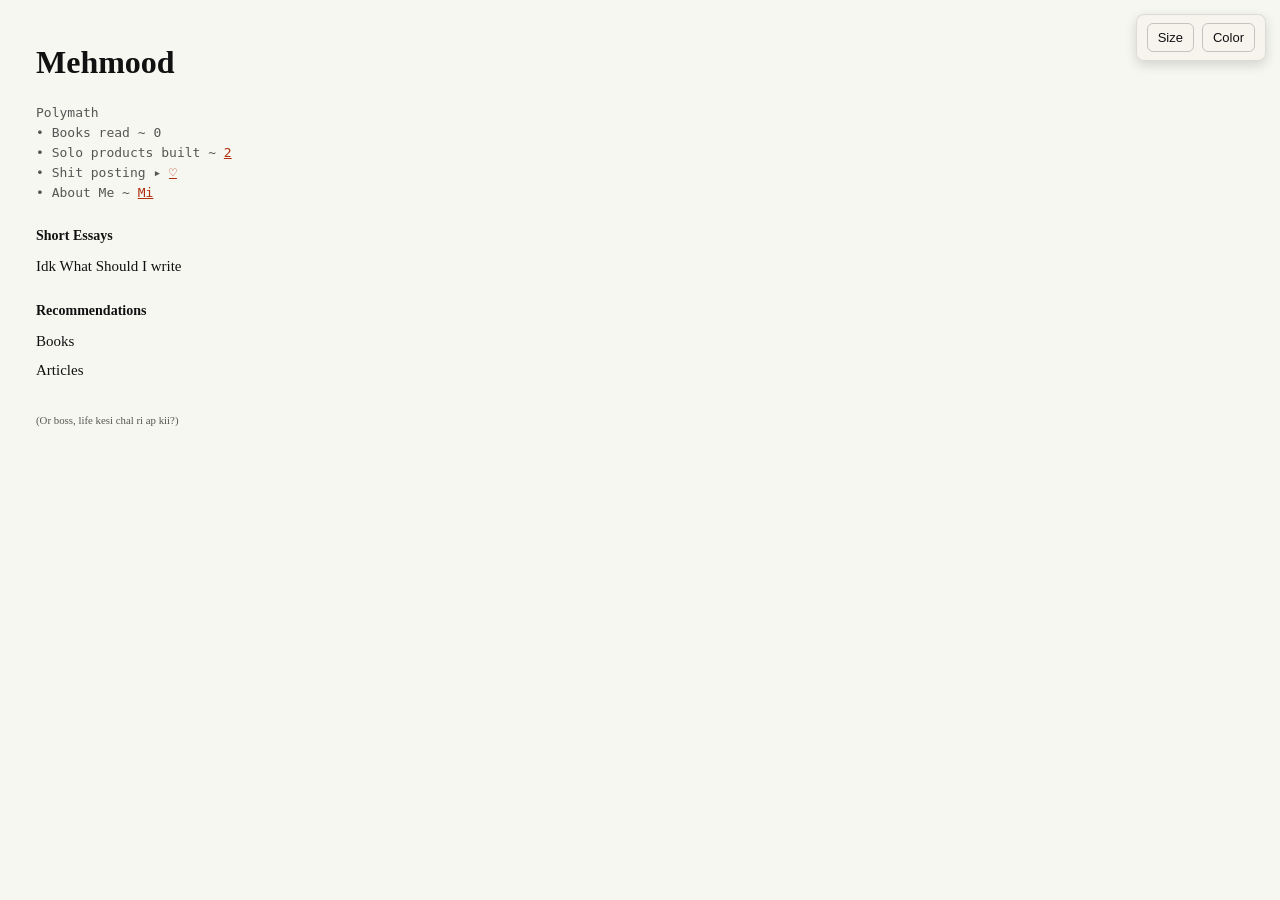
==== index.html @ 3ffaada7 "my web" ====
<!doctype html>
<html lang="en">
  <head>
    <meta charset="utf-8" />
    <meta name="viewport" content="width=device-width,initial-scale=1" />
    <meta name="description" content="Mehmood — notes, essays, and links." />
    <title>Mehmood</title>
    <!-- Load playful / 'awkward & happy' fonts from Google Fonts -->
    <link href="https://fonts.googleapis.com/css2?family=Hachi+Maru+Pop&family=Mountains+of+Christmas&family=Henny+Penny&family=Atma&family=DynaPuff&family=Fredoka+One&display=swap" rel="stylesheet">
    <link rel="stylesheet" href="Style.css" />
  </head>
  <body class="ta-style">
    <div class="wrap">
      <header class="topline">
        <nav class="meta">
          <!-- meta links here -->
        </nav>
        <h1 class="name">Mehmood</h1>
        <pre><p class="blurb">Polymath
• Books read ~ 0
• Solo products built ~ <a href="Products built.html">2</a> 
• Shit posting ▸ <a href="posts.html">♡</a>
• About Me ~ <a href="about.html">Mi</a>
</p></pre>
        
      </header>

      <main>
        <section class="section">
          <h2>Short Essays</h2>
          <ul class="links">
            
            <li>
              <a href="Short Essays/Idk What Should I write.html">Idk What Should I write</a>
            </li>
          </ul>
        </section>

        <section class="section">
          <h2>Recommendations</h2>
          <ul class="links">
            <li>Books</li>
            <li>Articles</li>
        </section>
      </main>

      <footer class="foot">
        <small>(Or boss, life kesi chal ri ap kii?)</small>
      </footer>
    </div>

    <!-- Fixed controls in top-right -->
    <div class="controls-fixed" aria-hidden="false">
      <button id="size-btn" class="ctrl-btn" aria-pressed="false">Size</button>
      <button id="theme-btn" class="ctrl-btn" aria-pressed="false">Color</button>
      <span id="controls-status" aria-live="polite" class="controls-status">&nbsp;</span>
    </div>

    <!-- Random title font script: picks one font from the list on each load -->
    <script>
      (function(){
        const fonts = ['Hachi Maru Pop','Mountains of Christmas','Henny Penny','Atma','DynaPuff','Fredoka One'];
        const limit = 4; // first N fonts to choose from
        const pool = fonts.slice(0, Math.max(1, Math.min(limit, fonts.length)));
        const pick = pool[Math.floor(Math.random()*pool.length)];
        const nameEl = document.querySelector('.name');
        if(nameEl){
          nameEl.style.fontFamily = `'${pick}', cursive`;
        }
      })();
    </script>

    <script>
        (function(){
          const wrap = document.querySelector('.wrap');
          const sizeBtn = document.getElementById('size-btn');
          const themeBtn = document.getElementById('theme-btn');
          const status = document.getElementById('controls-status');

          const sizeLevels = [1, 1.5, 2, 3]; // 0..3, 4th click wraps to 0
          let sizeIndex = 0; // start at default

          // Theme order: theme-1 should be the default first choice
          const themes = ['theme-1','theme-2','theme-3',''];
          // load saved theme/size from localStorage if available
          let themeIndex = 0;
          try{
            const savedTheme = localStorage.getItem('site-theme');
            const savedSize = localStorage.getItem('site-size');
            if(savedSize){
              const idx = sizeLevels.indexOf(Number(savedSize));
              if(idx >= 0) sizeIndex = idx;
            }
            if(savedTheme){
              const idx = themes.indexOf(savedTheme);
              if(idx >= 0) themeIndex = idx;
            }
          }catch(e){ /* ignore localStorage errors */ }

          function updateSize(){
            const mult = sizeLevels[sizeIndex];
            // apply CSS variable on wrap for transform scale
            wrap.style.setProperty('--scale', mult);
            // keep button label short, show current in status and tooltip
            sizeBtn.textContent = 'Size';
            sizeBtn.setAttribute('title', mult === 1 ? 'Original size' : '×' + mult);
            status.textContent = mult === 1 ? 'Size: original' : ('Size: ×' + mult);
          }

          function updateTheme(){
            // remove existing theme classes
            document.body.classList.remove('theme-1','theme-2','theme-3');
            const t = themes[themeIndex];
            if(t) document.body.classList.add(t);
            themeBtn.textContent = 'Color';
            themeBtn.setAttribute('title', t ? t : 'default');
            status.textContent = t ? ('Theme: ' + t.replace('theme-','')) : 'Theme: default';

            // persist
            try{ localStorage.setItem('site-theme', t || ''); }catch(e){}
          }

          themeBtn.addEventListener('click', function(){
            themeIndex = (themeIndex + 1) % themes.length;
            updateTheme();
          });

          // initialize labels
          updateSize();
          updateTheme();

          // (removed system dark/light auto-detection per request)

          // persist size changes
          const origUpdateSize = updateSize;
          function updateSizePersist(){
            origUpdateSize();
            try{ localStorage.setItem('site-size', sizeLevels[sizeIndex]); }catch(e){}
          }
          // replace the click handler to persist size
          sizeBtn.removeEventListener('click', function(){});
          sizeBtn.addEventListener('click', function(){
            sizeIndex = (sizeIndex + 1) % sizeLevels.length;
            updateSizePersist();
          });
        })();
      </script>
  </body>
</html>
---- Style.css ----
/* Minimalist, readable styling inspired by Paul Graham / Talha Ashraf sites */
:root{
	--max-width: 680px;
	--accent: #111;
	--muted: #555;
}
html,body{
	height:100%;
	word-wrap: break-word;
	overflow-wrap: break-word;
	overflow-x: hidden;
	max-width: 100vw;
	width: 100%;
}
body{
	margin:0;
	font-family: Georgia, 'Times New Roman', Times, serif;
	font-size:15px;
	line-height:1.55;
	color:#111;
	background:#fff;
	word-wrap: break-word;
	overflow-wrap: break-word;
	overflow-x: hidden;
	max-width: 100vw;
	width: 100%;
}
.wrap{
	/* left-aligned full-width layout per user request */
	max-width:100vw;
	width:100%;
	padding:28px 36px;
	margin:0;
	transform-origin: left top;
	box-sizing: border-box;
	overflow-x: hidden;
	/* CSS variable used by JS to scale the whole content */
	--scale: 1;
	transform: scale(var(--scale));
	word-wrap: break-word;
	overflow-wrap: break-word;
	word-break: break-word;
}

/* Page container for non-home pages: centered, with top spacing so fixed buttons don't overlap */
.page{
	max-width: min(760px, calc(100vw - 80px));
	/* left-aligned: leave a left gutter and allow the page to flow to the right */
	margin:72px 0 0 36px; /* top, right, bottom, left */
	padding:0 20px;
	box-sizing:border-box;
	word-wrap: break-word;
	overflow-wrap: break-word;
	word-break: break-word;
	overflow-x: hidden;
	width: auto;
}

.page header h1{ margin-top:0; max-width: 100%; word-wrap: break-word; overflow-wrap: break-word; }
.topline .meta{
	display:flex;
	gap:12px;
	font-size:13px;
	color:#444;
	align-items:center;
}
.topline .meta a{ color:inherit; text-decoration:none }
.name{ margin:10px 0 6px 0; font-size:32px; font-weight:700; max-width: 100%; word-wrap: break-word; overflow-wrap: break-word; }
.name{ font-family: cursive; }

/* Home button (flows with content, no overlap) */
.home-btn{
	display:inline-block;
	padding:6px 10px;
	border-radius:6px;
	background:rgba(0,0,0,0.05);
	color:var(--text);
	text-decoration:none;
	border:1px solid rgba(0,0,0,0.08);
	font-size:13px;
	margin-bottom:14px;
}
.home-btn:hover{ background:rgba(0,0,0,0.10); text-decoration:underline }

@media (max-width:640px){
	html, body { max-width: 100vw; width: 100%; overflow-x: hidden; }
	.wrap { max-width: 100vw; width: 100%; overflow-x: hidden; padding: 18px; }
	.page { margin: 28px 12px 24px 12px; max-width: calc(100vw - 36px); overflow-x: hidden; }
	.home-btn{ padding:5px 8px; font-size:12px }
	.controls-fixed { position: fixed; top: 14px; right: 14px; z-index: 999999; display: flex !important; visibility: visible !important; opacity: 1 !important; }
	.ctrl-btn { visibility: visible !important; opacity: 1 !important; display: block !important; }
}
.blurb{ margin:0 0 18px 0; color:#666; font-size:13px; word-wrap: break-word; overflow-wrap: break-word; max-width: 100%; }
.section{ margin:22px 0; word-wrap: break-word; overflow-wrap: break-word; max-width: 100%; }
.section h2{ margin:0 0 6px 0; font-size:14px; font-weight:600; word-wrap: break-word; overflow-wrap: break-word; max-width: 100%; }
.links{ list-style:none; padding:0; margin:8px 0 0 0; word-wrap: break-word; overflow-wrap: break-word; max-width: 100%; }
.links li{ margin:6px 0; word-wrap: break-word; overflow-wrap: break-word; max-width: 100%; }
.links a{ color:inherit; text-decoration:none; word-wrap: break-word; overflow-wrap: break-word; display: inline-block; max-width: 100%; }
.links a:hover{ text-decoration:underline }
.foot{ margin-top:28px; color:#666; font-size:13px; word-wrap: break-word; overflow-wrap: break-word; max-width: 100%; }

/* Controls fixed top-right */
.controls-fixed{
	position:fixed;
	top:14px;
	right:14px;
	display:flex;
	gap:8px;
	align-items:center;
	background:rgba(255,255,255,0.95);
	padding:8px 10px;
	border-radius:8px;
	box-shadow:0 4px 12px rgba(0,0,0,0.15);
	z-index:999999;
	backdrop-filter: blur(8px);
	border:1px solid rgba(0,0,0,0.1);
	pointer-events: auto;
	visibility: visible !important;
	opacity: 1 !important;
	display: flex !important;
}
.ctrl-btn{
	background:none;
	border:1px solid rgba(0,0,0,0.2);
	padding:6px 10px;
	border-radius:6px;
	font-size:13px;
	cursor:pointer;
	color:inherit;
	visibility: visible !important;
	opacity: 1 !important;
	pointer-events: auto;
	white-space: nowrap;
}
.ctrl-btn:hover{ background:rgba(0,0,0,0.08); border-color:rgba(0,0,0,0.3) }
.controls-status{ color:var(--muted); font-size:13px; visibility: visible !important; opacity: 1 !important; display: none; }

/* Button colors that change per theme */
.theme-1 .controls-fixed{ background:rgba(247,243,238,0.9) }
.theme-2 .controls-fixed{ background:rgba(15,23,32,0.75); color:var(--text) }
.theme-3 .controls-fixed{ background:rgba(255,250,240,0.95) }

/* compact, dense feel similar to talhaashraf */
@media (max-width:640px){
	.wrap{ padding:18px }
	.name{ font-size:26px }
}

/* Dark mode via prefers-color-scheme */
@media (prefers-color-scheme: dark) {
	body{
		background:#0b0b0b;
		color:#e6e6e6;
	}

	.blurb, .topline .meta, .foot{ color:#bdbdbd }
	a{ color:#9ad8ff }
}

/* Theme variables: default + alternate themes */
:root{
	--bg: #f7f7f2; /* default set to theme-1 */
	--text: #111111;
	--muted: #666666;
	--link: #b02e0c;
}
body{ background:var(--bg); color:var(--text) }
.topline .meta, .blurb, .foot{ color:var(--muted) }
a{ color:var(--link) }

/* Theme variants */
.theme-1{ --bg:#f7f7f2; --text:#111; --muted:#555; --link:#b02e0c }
.theme-2{ --bg:#08101a; --text:#f3f7fb; --muted:#93a9bf; --link:#7dd3fc }

/* Improve button visibility in dark theme */
.theme-2 .controls-fixed{
	background:rgba(8,16,26,0.92);
	color:var(--text);
}
.theme-2 .ctrl-btn{
	border-color: rgba(255,255,255,0.10);
	color:var(--text);
}
.theme-2 .ctrl-btn:hover{ background:rgba(255,255,255,0.03) }
.theme-3{ --bg:#fffaf0; --text:#1b1b12; --muted:#7a6b4f; --link:#c06500 }

/* News article styling for essays */
.essay-article {
	max-width: min(760px, calc(100vw - 100px));
	line-height: 1.8;
	word-wrap: break-word;
	overflow-wrap: break-word;
	word-break: break-word;
}
.essay-article .lead {
	font-size: 18px;
	font-weight: 600;
	margin: 20px 0 24px 0;
	line-height: 1.7;
	color: var(--text);
	border-left: 3px solid var(--link);
	padding-left: 16px;
	word-wrap: break-word;
	overflow-wrap: break-word;
	word-break: break-word;
	max-width: 100%;
}
.essay-article p {
	margin: 14px 0;
	font-size: 16px;
	word-wrap: break-word;
	overflow-wrap: break-word;
	word-break: break-word;
	max-width: 100%;
}
.essay-article .byline {
	font-size: 13px;
	color: var(--muted);
	margin: 12px 0 24px 0;
	font-style: italic;
	word-wrap: break-word;
	overflow-wrap: break-word;
	word-break: break-word;
	max-width: 100%;
}
.essay-article h2 {
	font-size: 20px;
	font-weight: 600;
	margin: 32px 0 16px 0;
	color: var(--text);
	word-wrap: break-word;
	overflow-wrap: break-word;
	word-break: break-word;
	max-width: 100%;
}
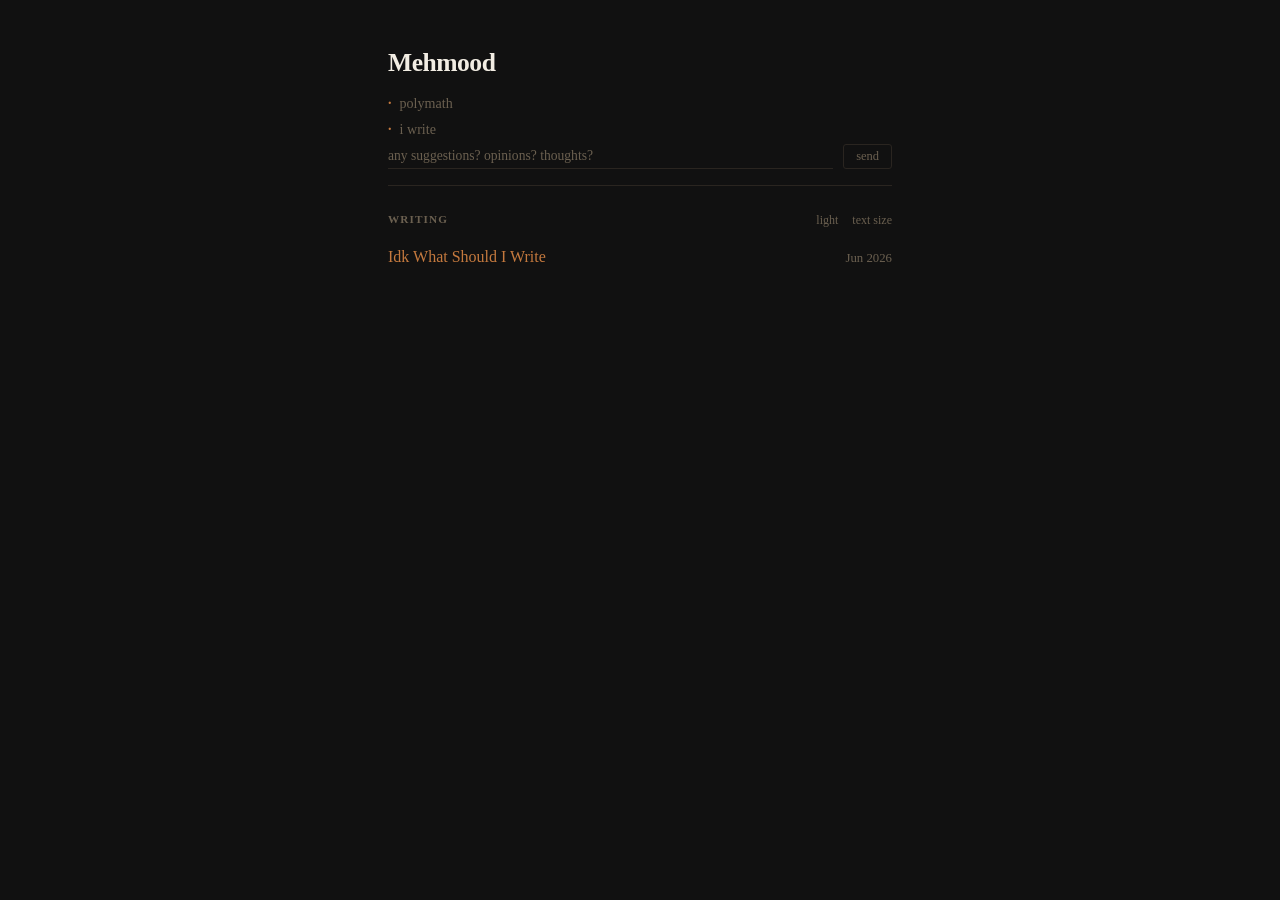
==== commit 41f22fc3: "redesign: Georgia serif, black bg, burnt sienna accent, suggestion form" ====
--- a/index.html
+++ b/index.html
@@ -1,149 +1,79 @@
 <!doctype html>
 <html lang="en">
-  <head>
-    <meta charset="utf-8" />
-    <meta name="viewport" content="width=device-width,initial-scale=1" />
-    <meta name="description" content="Mehmood — notes, essays, and links." />
-    <title>Mehmood</title>
-    <!-- Load playful / 'awkward & happy' fonts from Google Fonts -->
-    <link href="https://fonts.googleapis.com/css2?family=Hachi+Maru+Pop&family=Mountains+of+Christmas&family=Henny+Penny&family=Atma&family=DynaPuff&family=Fredoka+One&display=swap" rel="stylesheet">
-    <link rel="stylesheet" href="Style.css" />
-  </head>
-  <body class="ta-style">
-    <div class="wrap">
-      <header class="topline">
-        <nav class="meta">
-          <!-- meta links here -->
-        </nav>
-        <h1 class="name">Mehmood</h1>
-        <pre><p class="blurb">Polymath
-• Books read ~ 0
-• Solo products built ~ <a href="Products built.html">2</a> 
-• Shit posting ▸ <a href="posts.html">♡</a>
-• About Me ~ <a href="about.html">Mi</a>
-</p></pre>
-        
-      </header>
+<head>
+  <meta charset="utf-8" />
+  <meta name="viewport" content="width=device-width,initial-scale=1" />
+  <meta name="description" content="Mehmood" />
+  <title>Mehmood</title>
+  <link rel="stylesheet" href="Style.css" />
+  <script>
+    (function() {
+      if (localStorage.getItem('light') === '1') document.documentElement.classList.add('light');
+      var sz = parseInt(localStorage.getItem('sz') || '0');
+      document.documentElement.style.setProperty('--base', [16,18,20][sz] + 'px');
+    })();
+  </script>
+</head>
+<body>
+  <div class="wrap">
+    <header>
+      <strong class="site-name">Mehmood</strong>
+      <ul class="intro-points">
+        <li>polymath</li>
+        <li>i write</li>
+        <li class="no-dot">
+          <form class="suggest-form" name="suggestions" netlify>
+            <div class="suggest-row">
+              <input class="suggest-input" type="text" name="suggestion" placeholder="any suggestions? opinions? thoughts?" required />
+              <button class="suggest-btn" type="submit">send</button>
+            </div>
+          </form>
+        </li>
+      </ul>
+    </header>
+    <hr>
 
-      <main>
-        <section class="section">
-          <h2>Short Essays</h2>
-          <ul class="links">
-            
-            <li>
-              <a href="Short Essays/Idk What Should I write.html">Idk What Should I write</a>
-            </li>
-          </ul>
-        </section>
+    <main>
+      <div class="section-header">
+        <span class="label">Writing</span>
+        <div class="controls">
+          <button class="ctrl-btn" id="theme-btn">dark</button>
+          <button class="ctrl-btn" id="size-btn">text size</button>
+        </div>
+      </div>
+      <ul class="writing-list">
+        <li>
+          <a href="Short Essays/Idk What Should I write.html">Idk What Should I Write</a>
+          <span class="date">Jun 2026</span>
+        </li>
+      </ul>
 
-        <section class="section">
-          <h2>Recommendations</h2>
-          <ul class="links">
-            <li>Books</li>
-            <li>Articles</li>
-        </section>
-      </main>
+    </main>
+  </div>
 
-      <footer class="foot">
-        <small>(Or boss, life kesi chal ri ap kii?)</small>
-      </footer>
-    </div>
+  <script>
+    (function() {
+      var sizes = [16, 18, 20];
+      var si = parseInt(localStorage.getItem('sz') || '0');
+      var themeBtn = document.getElementById('theme-btn');
 
-    <!-- Fixed controls in top-right -->
-    <div class="controls-fixed" aria-hidden="false">
-      <button id="size-btn" class="ctrl-btn" aria-pressed="false">Size</button>
-      <button id="theme-btn" class="ctrl-btn" aria-pressed="false">Color</button>
-      <span id="controls-status" aria-live="polite" class="controls-status">&nbsp;</span>
-    </div>
+      function updateThemeLabel() {
+        themeBtn.textContent = document.documentElement.classList.contains('light') ? 'dark' : 'light';
+      }
+      updateThemeLabel();
 
-    <!-- Random title font script: picks one font from the list on each load -->
-    <script>
-      (function(){
-        const fonts = ['Hachi Maru Pop','Mountains of Christmas','Henny Penny','Atma','DynaPuff','Fredoka One'];
-        const limit = 4; // first N fonts to choose from
-        const pool = fonts.slice(0, Math.max(1, Math.min(limit, fonts.length)));
-        const pick = pool[Math.floor(Math.random()*pool.length)];
-        const nameEl = document.querySelector('.name');
-        if(nameEl){
-          nameEl.style.fontFamily = `'${pick}', cursive`;
-        }
-      })();
-    </script>
+      themeBtn.addEventListener('click', function() {
+        var l = document.documentElement.classList.toggle('light');
+        localStorage.setItem('light', l ? '1' : '0');
+        updateThemeLabel();
+      });
 
-    <script>
-        (function(){
-          const wrap = document.querySelector('.wrap');
-          const sizeBtn = document.getElementById('size-btn');
-          const themeBtn = document.getElementById('theme-btn');
-          const status = document.getElementById('controls-status');
-
-          const sizeLevels = [1, 1.5, 2, 3]; // 0..3, 4th click wraps to 0
-          let sizeIndex = 0; // start at default
-
-          // Theme order: theme-1 should be the default first choice
-          const themes = ['theme-1','theme-2','theme-3',''];
-          // load saved theme/size from localStorage if available
-          let themeIndex = 0;
-          try{
-            const savedTheme = localStorage.getItem('site-theme');
-            const savedSize = localStorage.getItem('site-size');
-            if(savedSize){
-              const idx = sizeLevels.indexOf(Number(savedSize));
-              if(idx >= 0) sizeIndex = idx;
-            }
-            if(savedTheme){
-              const idx = themes.indexOf(savedTheme);
-              if(idx >= 0) themeIndex = idx;
-            }
-          }catch(e){ /* ignore localStorage errors */ }
-
-          function updateSize(){
-            const mult = sizeLevels[sizeIndex];
-            // apply CSS variable on wrap for transform scale
-            wrap.style.setProperty('--scale', mult);
-            // keep button label short, show current in status and tooltip
-            sizeBtn.textContent = 'Size';
-            sizeBtn.setAttribute('title', mult === 1 ? 'Original size' : '×' + mult);
-            status.textContent = mult === 1 ? 'Size: original' : ('Size: ×' + mult);
-          }
-
-          function updateTheme(){
-            // remove existing theme classes
-            document.body.classList.remove('theme-1','theme-2','theme-3');
-            const t = themes[themeIndex];
-            if(t) document.body.classList.add(t);
-            themeBtn.textContent = 'Color';
-            themeBtn.setAttribute('title', t ? t : 'default');
-            status.textContent = t ? ('Theme: ' + t.replace('theme-','')) : 'Theme: default';
-
-            // persist
-            try{ localStorage.setItem('site-theme', t || ''); }catch(e){}
-          }
-
-          themeBtn.addEventListener('click', function(){
-            themeIndex = (themeIndex + 1) % themes.length;
-            updateTheme();
-          });
-
-          // initialize labels
-          updateSize();
-          updateTheme();
-
-          // (removed system dark/light auto-detection per request)
-
-          // persist size changes
-          const origUpdateSize = updateSize;
-          function updateSizePersist(){
-            origUpdateSize();
-            try{ localStorage.setItem('site-size', sizeLevels[sizeIndex]); }catch(e){}
-          }
-          // replace the click handler to persist size
-          sizeBtn.removeEventListener('click', function(){});
-          sizeBtn.addEventListener('click', function(){
-            sizeIndex = (sizeIndex + 1) % sizeLevels.length;
-            updateSizePersist();
-          });
-        })();
-      </script>
-  </body>
+      document.getElementById('size-btn').addEventListener('click', function() {
+        si = (si + 1) % sizes.length;
+        localStorage.setItem('sz', si);
+        document.documentElement.style.setProperty('--base', sizes[si] + 'px');
+      });
+    })();
+  </script>
+</body>
 </html>
--- a/Style.css
+++ b/Style.css
@@ -1,235 +1,286 @@
-/* Minimalist, readable styling inspired by Paul Graham / Talha Ashraf sites */
-:root{
-	--max-width: 680px;
-	--accent: #111;
-	--muted: #555;
-}
-html,body{
-	height:100%;
-	word-wrap: break-word;
-	overflow-wrap: break-word;
-	overflow-x: hidden;
-	max-width: 100vw;
-	width: 100%;
-}
-body{
-	margin:0;
-	font-family: Georgia, 'Times New Roman', Times, serif;
-	font-size:15px;
-	line-height:1.55;
-	color:#111;
-	background:#fff;
-	word-wrap: break-word;
-	overflow-wrap: break-word;
-	overflow-x: hidden;
-	max-width: 100vw;
-	width: 100%;
-}
-.wrap{
-	/* left-aligned full-width layout per user request */
-	max-width:100vw;
-	width:100%;
-	padding:28px 36px;
-	margin:0;
-	transform-origin: left top;
-	box-sizing: border-box;
-	overflow-x: hidden;
-	/* CSS variable used by JS to scale the whole content */
-	--scale: 1;
-	transform: scale(var(--scale));
-	word-wrap: break-word;
-	overflow-wrap: break-word;
-	word-break: break-word;
-}
-
-/* Page container for non-home pages: centered, with top spacing so fixed buttons don't overlap */
-.page{
-	max-width: min(760px, calc(100vw - 80px));
-	/* left-aligned: leave a left gutter and allow the page to flow to the right */
-	margin:72px 0 0 36px; /* top, right, bottom, left */
-	padding:0 20px;
-	box-sizing:border-box;
-	word-wrap: break-word;
-	overflow-wrap: break-word;
-	word-break: break-word;
-	overflow-x: hidden;
-	width: auto;
-}
-
-.page header h1{ margin-top:0; max-width: 100%; word-wrap: break-word; overflow-wrap: break-word; }
-.topline .meta{
-	display:flex;
-	gap:12px;
-	font-size:13px;
-	color:#444;
-	align-items:center;
-}
-.topline .meta a{ color:inherit; text-decoration:none }
-.name{ margin:10px 0 6px 0; font-size:32px; font-weight:700; max-width: 100%; word-wrap: break-word; overflow-wrap: break-word; }
-.name{ font-family: cursive; }
-
-/* Home button (flows with content, no overlap) */
-.home-btn{
-	display:inline-block;
-	padding:6px 10px;
-	border-radius:6px;
-	background:rgba(0,0,0,0.05);
-	color:var(--text);
-	text-decoration:none;
-	border:1px solid rgba(0,0,0,0.08);
-	font-size:13px;
-	margin-bottom:14px;
-}
-.home-btn:hover{ background:rgba(0,0,0,0.10); text-decoration:underline }
-
-@media (max-width:640px){
-	html, body { max-width: 100vw; width: 100%; overflow-x: hidden; }
-	.wrap { max-width: 100vw; width: 100%; overflow-x: hidden; padding: 18px; }
-	.page { margin: 28px 12px 24px 12px; max-width: calc(100vw - 36px); overflow-x: hidden; }
-	.home-btn{ padding:5px 8px; font-size:12px }
-	.controls-fixed { position: fixed; top: 14px; right: 14px; z-index: 999999; display: flex !important; visibility: visible !important; opacity: 1 !important; }
-	.ctrl-btn { visibility: visible !important; opacity: 1 !important; display: block !important; }
-}
-.blurb{ margin:0 0 18px 0; color:#666; font-size:13px; word-wrap: break-word; overflow-wrap: break-word; max-width: 100%; }
-.section{ margin:22px 0; word-wrap: break-word; overflow-wrap: break-word; max-width: 100%; }
-.section h2{ margin:0 0 6px 0; font-size:14px; font-weight:600; word-wrap: break-word; overflow-wrap: break-word; max-width: 100%; }
-.links{ list-style:none; padding:0; margin:8px 0 0 0; word-wrap: break-word; overflow-wrap: break-word; max-width: 100%; }
-.links li{ margin:6px 0; word-wrap: break-word; overflow-wrap: break-word; max-width: 100%; }
-.links a{ color:inherit; text-decoration:none; word-wrap: break-word; overflow-wrap: break-word; display: inline-block; max-width: 100%; }
-.links a:hover{ text-decoration:underline }
-.foot{ margin-top:28px; color:#666; font-size:13px; word-wrap: break-word; overflow-wrap: break-word; max-width: 100%; }
-
-/* Controls fixed top-right */
-.controls-fixed{
-	position:fixed;
-	top:14px;
-	right:14px;
-	display:flex;
-	gap:8px;
-	align-items:center;
-	background:rgba(255,255,255,0.95);
-	padding:8px 10px;
-	border-radius:8px;
-	box-shadow:0 4px 12px rgba(0,0,0,0.15);
-	z-index:999999;
-	backdrop-filter: blur(8px);
-	border:1px solid rgba(0,0,0,0.1);
-	pointer-events: auto;
-	visibility: visible !important;
-	opacity: 1 !important;
-	display: flex !important;
-}
-.ctrl-btn{
-	background:none;
-	border:1px solid rgba(0,0,0,0.2);
-	padding:6px 10px;
-	border-radius:6px;
-	font-size:13px;
-	cursor:pointer;
-	color:inherit;
-	visibility: visible !important;
-	opacity: 1 !important;
-	pointer-events: auto;
-	white-space: nowrap;
-}
-.ctrl-btn:hover{ background:rgba(0,0,0,0.08); border-color:rgba(0,0,0,0.3) }
-.controls-status{ color:var(--muted); font-size:13px; visibility: visible !important; opacity: 1 !important; display: none; }
-
-/* Button colors that change per theme */
-.theme-1 .controls-fixed{ background:rgba(247,243,238,0.9) }
-.theme-2 .controls-fixed{ background:rgba(15,23,32,0.75); color:var(--text) }
-.theme-3 .controls-fixed{ background:rgba(255,250,240,0.95) }
-
-/* compact, dense feel similar to talhaashraf */
-@media (max-width:640px){
-	.wrap{ padding:18px }
-	.name{ font-size:26px }
-}
-
-/* Dark mode via prefers-color-scheme */
-@media (prefers-color-scheme: dark) {
-	body{
-		background:#0b0b0b;
-		color:#e6e6e6;
-	}
-
-	.blurb, .topline .meta, .foot{ color:#bdbdbd }
-	a{ color:#9ad8ff }
-}
-
-/* Theme variables: default + alternate themes */
-:root{
-	--bg: #f7f7f2; /* default set to theme-1 */
-	--text: #111111;
-	--muted: #666666;
-	--link: #b02e0c;
-}
-body{ background:var(--bg); color:var(--text) }
-.topline .meta, .blurb, .foot{ color:var(--muted) }
-a{ color:var(--link) }
-
-/* Theme variants */
-.theme-1{ --bg:#f7f7f2; --text:#111; --muted:#555; --link:#b02e0c }
-.theme-2{ --bg:#08101a; --text:#f3f7fb; --muted:#93a9bf; --link:#7dd3fc }
-
-/* Improve button visibility in dark theme */
-.theme-2 .controls-fixed{
-	background:rgba(8,16,26,0.92);
-	color:var(--text);
-}
-.theme-2 .ctrl-btn{
-	border-color: rgba(255,255,255,0.10);
-	color:var(--text);
-}
-.theme-2 .ctrl-btn:hover{ background:rgba(255,255,255,0.03) }
-.theme-3{ --bg:#fffaf0; --text:#1b1b12; --muted:#7a6b4f; --link:#c06500 }
-
-/* News article styling for essays */
-.essay-article {
-	max-width: min(760px, calc(100vw - 100px));
-	line-height: 1.8;
-	word-wrap: break-word;
-	overflow-wrap: break-word;
-	word-break: break-word;
-}
-.essay-article .lead {
-	font-size: 18px;
-	font-weight: 600;
-	margin: 20px 0 24px 0;
-	line-height: 1.7;
-	color: var(--text);
-	border-left: 3px solid var(--link);
-	padding-left: 16px;
-	word-wrap: break-word;
-	overflow-wrap: break-word;
-	word-break: break-word;
-	max-width: 100%;
-}
-.essay-article p {
-	margin: 14px 0;
-	font-size: 16px;
-	word-wrap: break-word;
-	overflow-wrap: break-word;
-	word-break: break-word;
-	max-width: 100%;
-}
-.essay-article .byline {
-	font-size: 13px;
-	color: var(--muted);
-	margin: 12px 0 24px 0;
-	font-style: italic;
-	word-wrap: break-word;
-	overflow-wrap: break-word;
-	word-break: break-word;
-	max-width: 100%;
-}
-.essay-article h2 {
-	font-size: 20px;
-	font-weight: 600;
-	margin: 32px 0 16px 0;
-	color: var(--text);
-	word-wrap: break-word;
-	overflow-wrap: break-word;
-	word-break: break-word;
-	max-width: 100%;
-}
+/* ── Variables — dark is the default ────────────────── */
+:root {
+  --bg:     #111111;
+  --text:   #f2ede3;
+  --muted:  #6b6050;
+  --link:   #c4793e;
+  --border: #2a2520;
+  --accent: #c4793e;
+  --base:   16px;
+}
+
+.light {
+  --bg:     #f5f0e8;
+  --text:   #1a1a12;
+  --muted:  #9a8f7e;
+  --link:   #b85c2c;
+  --border: #ddd6c8;
+  --accent: #b85c2c;
+}
+
+/* ── Base ────────────────────────────────────────────── */
+*, *::before, *::after { box-sizing: border-box; }
+
+html { background: var(--bg); }
+
+body {
+  font-family: Georgia, 'Times New Roman', serif;
+  font-size: var(--base);
+  line-height: 1.75;
+  color: var(--text);
+  background: var(--bg);
+  margin: 0;
+}
+
+a { color: var(--link); }
+
+hr {
+  border: none;
+  border-top: 1px solid var(--border);
+  margin: 14px 0 24px 0;
+}
+
+/* ── Layout ──────────────────────────────────────────── */
+.wrap,
+.page {
+  max-width: 560px;
+  margin: 0 auto;
+  padding: 48px 28px 72px;
+}
+
+/* ── Header ──────────────────────────────────────────── */
+.site-name {
+  font-size: calc(var(--base) * 1.6);
+  font-weight: 700;
+  letter-spacing: -0.5px;
+  line-height: 1.2;
+  display: block;
+  margin-bottom: 12px;
+}
+
+/* ── Intro bullet points ─────────────────────────────── */
+.intro-points {
+  list-style: none;
+  padding: 0;
+  margin: 0;
+}
+
+.intro-points li {
+  font-size: calc(var(--base) * 0.88);
+  color: var(--muted);
+  padding: 2px 0;
+  line-height: 1.55;
+}
+
+.intro-points li::before {
+  content: '·';
+  color: var(--accent);
+  font-weight: 700;
+  margin-right: 8px;
+}
+
+.intro-points .no-dot::before { content: ''; margin: 0; }
+
+.intro-points a {
+  color: var(--accent);
+  text-decoration: none;
+}
+
+.intro-points a:hover { text-decoration: underline; }
+
+/* ── Section header row (label + controls) ───────────── */
+.section-header {
+  display: flex;
+  align-items: center;
+  justify-content: space-between;
+  margin-bottom: 8px;
+}
+
+.label {
+  font-size: calc(var(--base) * 0.7);
+  font-weight: 700;
+  letter-spacing: 0.1em;
+  text-transform: uppercase;
+  color: var(--muted);
+  margin: 0;
+}
+
+.controls {
+  display: flex;
+  gap: 14px;
+}
+
+.ctrl-btn {
+  background: none;
+  border: none;
+  cursor: pointer;
+  font-size: calc(var(--base) * 0.75);
+  color: var(--muted);
+  padding: 0;
+  font-family: inherit;
+}
+
+.ctrl-btn:hover { color: var(--text); }
+
+/* ── Writing list ────────────────────────────────────── */
+.writing-list {
+  list-style: none;
+  padding: 0;
+  margin: 0 0 28px 0;
+}
+
+.writing-list li {
+  display: flex;
+  justify-content: space-between;
+  align-items: baseline;
+  padding: 5px 0;
+  gap: 20px;
+}
+
+.writing-list a {
+  color: var(--link);
+  text-decoration: none;
+  font-size: var(--base);
+}
+
+.writing-list a:hover { text-decoration: underline; }
+
+.date {
+  font-size: calc(var(--base) * 0.8);
+  color: var(--muted);
+  white-space: nowrap;
+  flex-shrink: 0;
+}
+
+/* ── Suggestion form ─────────────────────────────────── */
+.suggest-form {
+  margin: 0;
+  display: inline;
+}
+
+.suggest-row {
+  display: flex;
+  gap: 10px;
+  align-items: center;
+}
+
+.suggest-input {
+  flex: 1;
+  background: none;
+  border: none;
+  border-bottom: 1px solid var(--border);
+  color: var(--text);
+  font-family: inherit;
+  font-size: calc(var(--base) * 0.85);
+  padding: 4px 0;
+  outline: none;
+}
+
+.suggest-input::placeholder { color: var(--muted); }
+.suggest-input:focus { border-bottom-color: var(--accent); }
+
+.suggest-btn {
+  background: none;
+  border: 1px solid var(--border);
+  color: var(--muted);
+  font-family: inherit;
+  font-size: calc(var(--base) * 0.78);
+  padding: 4px 12px;
+  cursor: pointer;
+  border-radius: 3px;
+}
+
+.suggest-btn:hover {
+  border-color: var(--accent);
+  color: var(--accent);
+}
+
+/* ── Footer (inner pages only) ───────────────────────── */
+.foot {
+  margin-top: 48px;
+  font-size: calc(var(--base) * 0.8);
+  color: var(--muted);
+  display: flex;
+  gap: 20px;
+}
+
+/* ── Inner pages ─────────────────────────────────────── */
+.back {
+  display: inline-block;
+  font-size: calc(var(--base) * 0.82);
+  color: var(--muted);
+  text-decoration: none;
+  margin-bottom: 24px;
+}
+
+.back:hover { color: var(--text); text-decoration: underline; }
+
+.page h1 {
+  font-size: calc(var(--base) * 1.5);
+  font-weight: 700;
+  letter-spacing: -0.3px;
+  margin: 0 0 6px 0;
+  line-height: 1.2;
+}
+
+.byline-row {
+  display: flex;
+  align-items: center;
+  justify-content: space-between;
+  gap: 16px;
+  margin: 0;
+}
+
+.byline {
+  font-size: calc(var(--base) * 0.75);
+  color: var(--muted);
+  margin: 0;
+}
+
+/* ── Content bullets (about, products) ───────────────── */
+.bullets {
+  list-style: none;
+  padding: 0;
+  margin: 0 0 12px 0;
+}
+
+.bullets li {
+  padding: 4px 0;
+  line-height: 1.65;
+  font-size: var(--base);
+}
+
+.bullets li::before {
+  content: '·';
+  color: var(--accent);
+  font-weight: 700;
+  margin-right: 10px;
+}
+
+.bullets a {
+  color: var(--link);
+  text-decoration: none;
+}
+
+.bullets a:hover { text-decoration: underline; }
+
+/* ── Article body ────────────────────────────────────── */
+article { margin-top: 8px; }
+
+article p {
+  margin: 16px 0;
+  line-height: 1.8;
+}
+
+article h2 {
+  font-size: calc(var(--base) * 1.15);
+  font-weight: 700;
+  margin: 36px 0 10px 0;
+}
+
+/* ── Responsive ──────────────────────────────────────── */
+@media (max-width: 560px) {
+  .wrap, .page { padding: 32px 20px 56px; }
+  .site-name { font-size: calc(var(--base) * 1.4); }
+  .page h1 { font-size: calc(var(--base) * 1.3); }
+}
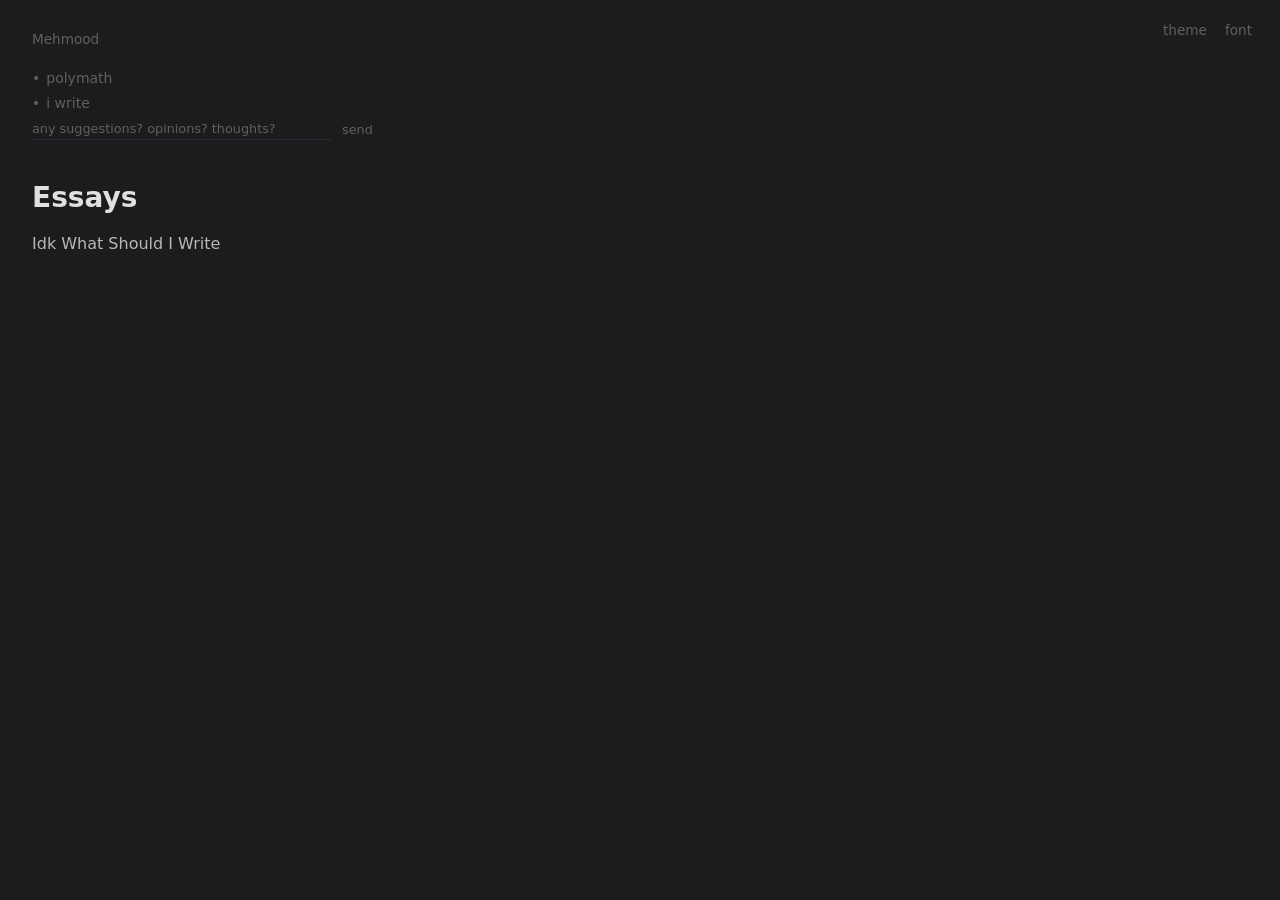
==== commit d51d5b7e: "redesign: match Talha Ashraf style" ====
--- a/index.html
+++ b/index.html
@@ -6,68 +6,52 @@
   <meta name="description" content="Mehmood" />
   <title>Mehmood</title>
   <link rel="stylesheet" href="Style.css" />
+  <script defer src="/_vercel/insights/script.js"></script>
   <script>
     (function() {
       if (localStorage.getItem('light') === '1') document.documentElement.classList.add('light');
-      var sz = parseInt(localStorage.getItem('sz') || '0');
-      document.documentElement.style.setProperty('--base', [16,18,20][sz] + 'px');
+      document.documentElement.style.setProperty('--base', [16,18,20][parseInt(localStorage.getItem('sz')||'0')] + 'px');
     })();
   </script>
 </head>
 <body>
-  <div class="wrap">
-    <header>
-      <strong class="site-name">Mehmood</strong>
-      <ul class="intro-points">
-        <li>polymath</li>
-        <li>i write</li>
-        <li class="no-dot">
-          <form class="suggest-form" name="suggestions" netlify>
-            <div class="suggest-row">
-              <input class="suggest-input" type="text" name="suggestion" placeholder="any suggestions? opinions? thoughts?" required />
-              <button class="suggest-btn" type="submit">send</button>
-            </div>
-          </form>
-        </li>
-      </ul>
-    </header>
-    <hr>
 
-    <main>
-      <div class="section-header">
-        <span class="label">Writing</span>
-        <div class="controls">
-          <button class="ctrl-btn" id="theme-btn">dark</button>
-          <button class="ctrl-btn" id="size-btn">text size</button>
+  <div class="controls-fixed">
+    <button class="ctrl-btn" id="theme-btn">theme</button>
+    <button class="ctrl-btn" id="size-btn">font</button>
+  </div>
+
+  <span class="top-label">Mehmood</span>
+
+  <ul class="intro-points">
+    <li>polymath</li>
+    <li>i write</li>
+    <li class="no-dot">
+      <form class="suggest-form" name="suggestions" netlify>
+        <div class="suggest-row">
+          <input class="suggest-input" type="text" name="suggestion" placeholder="any suggestions? opinions? thoughts?" required />
+          <button class="suggest-btn" type="submit">send</button>
         </div>
-      </div>
-      <ul class="writing-list">
-        <li>
-          <a href="Short Essays/Idk What Should I write.html">Idk What Should I Write</a>
-          <span class="date">Jun 2026</span>
-        </li>
-      </ul>
+      </form>
+    </li>
+  </ul>
 
-    </main>
-  </div>
+  <h2 class="section-title">Essays</h2>
+  <ul class="writing-list">
+    <li><a href="Short Essays/Idk What Should I write.html">Idk What Should I Write</a></li>
+  </ul>
 
   <script>
     (function() {
-      var sizes = [16, 18, 20];
-      var si = parseInt(localStorage.getItem('sz') || '0');
+      var sizes = [16, 18, 20], si = parseInt(localStorage.getItem('sz') || '0');
       var themeBtn = document.getElementById('theme-btn');
-
-      function updateThemeLabel() {
-        themeBtn.textContent = document.documentElement.classList.contains('light') ? 'dark' : 'light';
+      function updateTheme() {
+        themeBtn.textContent = document.documentElement.classList.contains('light') ? 'theme' : 'theme';
       }
-      updateThemeLabel();
-
       themeBtn.addEventListener('click', function() {
         var l = document.documentElement.classList.toggle('light');
         localStorage.setItem('light', l ? '1' : '0');
-        updateThemeLabel();
       });
-
       document.getElementById('size-btn').addEventListener('click', function() {
         si = (si + 1) % sizes.length;
         localStorage.setItem('sz', si);
--- a/Style.css
+++ b/Style.css
@@ -1,21 +1,23 @@
-/* ── Variables — dark is the default ────────────────── */
+/* ── Variables ───────────────────────────────────────── */
 :root {
-  --bg:     #111111;
-  --text:   #f2ede3;
-  --muted:  #6b6050;
-  --link:   #c4793e;
-  --border: #2a2520;
-  --accent: #c4793e;
-  --base:   16px;
+  --bg:      #1c1c1f;
+  --text:    #b8b8b8;
+  --muted:   #606060;
+  --heading: #e0e0e0;
+  --link:    #b8b8b8;
+  --accent:  #8aab6a;
+  --border:  #2a2a2e;
+  --base:    16px;
 }
 
 .light {
-  --bg:     #f5f0e8;
-  --text:   #1a1a12;
-  --muted:  #9a8f7e;
-  --link:   #b85c2c;
-  --border: #ddd6c8;
-  --accent: #b85c2c;
+  --bg:      #f5f5f0;
+  --text:    #333333;
+  --muted:   #888888;
+  --heading: #111111;
+  --link:    #333333;
+  --accent:  #4a7c35;
+  --border:  #ddd;
 }
 
 /* ── Base ────────────────────────────────────────────── */
@@ -24,139 +26,106 @@
 html { background: var(--bg); }
 
 body {
-  font-family: Georgia, 'Times New Roman', serif;
+  font-family: system-ui, -apple-system, 'Segoe UI', Helvetica, Arial, sans-serif;
   font-size: var(--base);
-  line-height: 1.75;
+  line-height: 1.65;
   color: var(--text);
   background: var(--bg);
   margin: 0;
-}
-
-a { color: var(--link); }
-
-hr {
-  border: none;
-  border-top: 1px solid var(--border);
-  margin: 14px 0 24px 0;
-}
-
-/* ── Layout ──────────────────────────────────────────── */
-.wrap,
-.page {
-  max-width: 560px;
-  margin: 0 auto;
-  padding: 48px 28px 72px;
-}
-
-/* ── Header ──────────────────────────────────────────── */
-.site-name {
-  font-size: calc(var(--base) * 1.6);
-  font-weight: 700;
-  letter-spacing: -0.5px;
-  line-height: 1.2;
-  display: block;
-  margin-bottom: 12px;
-}
-
-/* ── Intro bullet points ─────────────────────────────── */
-.intro-points {
-  list-style: none;
-  padding: 0;
-  margin: 0;
-}
-
-.intro-points li {
-  font-size: calc(var(--base) * 0.88);
-  color: var(--muted);
-  padding: 2px 0;
-  line-height: 1.55;
-}
-
-.intro-points li::before {
-  content: '·';
-  color: var(--accent);
-  font-weight: 700;
-  margin-right: 8px;
-}
-
-.intro-points .no-dot::before { content: ''; margin: 0; }
-
-.intro-points a {
-  color: var(--accent);
-  text-decoration: none;
-}
-
-.intro-points a:hover { text-decoration: underline; }
-
-/* ── Section header row (label + controls) ───────────── */
-.section-header {
+  padding: 28px 32px 72px;
+  max-width: 680px;
+}
+
+a { color: var(--link); text-decoration: none; }
+a:hover { text-decoration: underline; }
+
+/* ── Controls fixed top-right ────────────────────────── */
+.controls-fixed {
+  position: fixed;
+  top: 22px;
+  right: 28px;
   display: flex;
-  align-items: center;
-  justify-content: space-between;
-  margin-bottom: 8px;
-}
-
-.label {
-  font-size: calc(var(--base) * 0.7);
-  font-weight: 700;
-  letter-spacing: 0.1em;
-  text-transform: uppercase;
-  color: var(--muted);
-  margin: 0;
-}
-
-.controls {
-  display: flex;
-  gap: 14px;
+  gap: 18px;
+  z-index: 100;
 }
 
 .ctrl-btn {
   background: none;
   border: none;
   cursor: pointer;
-  font-size: calc(var(--base) * 0.75);
+  font-size: calc(var(--base) * 0.85);
   color: var(--muted);
   padding: 0;
   font-family: inherit;
 }
 
 .ctrl-btn:hover { color: var(--text); }
+
+/* ── Top label (Mehmood on home, Home on inner pages) ── */
+.top-label {
+  display: block;
+  font-size: calc(var(--base) * 0.85);
+  color: var(--muted);
+  margin-bottom: 16px;
+  text-decoration: none;
+}
+
+.top-label:hover { text-decoration: underline; color: var(--muted); }
+
+/* ── Intro bullets ───────────────────────────────────── */
+.intro-points {
+  list-style: none;
+  padding: 0;
+  margin: 0 0 40px 0;
+}
+
+.intro-points li {
+  font-size: calc(var(--base) * 0.875);
+  color: var(--muted);
+  padding: 1px 0;
+  line-height: 1.6;
+}
+
+.intro-points li::before {
+  content: '•';
+  margin-right: 6px;
+}
+
+.intro-points .no-dot::before { content: ''; margin: 0; }
+
+.intro-points a { color: var(--muted); }
+.intro-points a:hover { text-decoration: underline; }
+
+/* ── Section title (Essays, Recommendations) ─────────── */
+.section-title {
+  font-size: calc(var(--base) * 1.75);
+  font-weight: 700;
+  color: var(--heading);
+  margin: 0 0 16px 0;
+  line-height: 1.2;
+}
 
 /* ── Writing list ────────────────────────────────────── */
 .writing-list {
   list-style: none;
   padding: 0;
-  margin: 0 0 28px 0;
+  margin: 0 0 44px 0;
 }
 
 .writing-list li {
-  display: flex;
-  justify-content: space-between;
-  align-items: baseline;
-  padding: 5px 0;
-  gap: 20px;
+  margin-bottom: 12px;
 }
 
 .writing-list a {
-  color: var(--link);
+  color: var(--text);
   text-decoration: none;
   font-size: var(--base);
 }
 
 .writing-list a:hover { text-decoration: underline; }
 
-.date {
-  font-size: calc(var(--base) * 0.8);
-  color: var(--muted);
-  white-space: nowrap;
-  flex-shrink: 0;
-}
-
 /* ── Suggestion form ─────────────────────────────────── */
-.suggest-form {
-  margin: 0;
-  display: inline;
-}
+.suggest-form { margin: 2px 0 0 0; display: block; }
 
 .suggest-row {
   display: flex;
@@ -166,13 +135,14 @@
 
 .suggest-input {
   flex: 1;
+  max-width: 300px;
   background: none;
   border: none;
   border-bottom: 1px solid var(--border);
   color: var(--text);
   font-family: inherit;
-  font-size: calc(var(--base) * 0.85);
-  padding: 4px 0;
+  font-size: calc(var(--base) * 0.8);
+  padding: 3px 0;
   outline: none;
 }
 
@@ -181,106 +151,80 @@
 
 .suggest-btn {
   background: none;
-  border: 1px solid var(--border);
+  border: none;
   color: var(--muted);
   font-family: inherit;
-  font-size: calc(var(--base) * 0.78);
-  padding: 4px 12px;
+  font-size: calc(var(--base) * 0.8);
+  padding: 0;
   cursor: pointer;
-  border-radius: 3px;
-}
-
-.suggest-btn:hover {
-  border-color: var(--accent);
-  color: var(--accent);
-}
-
-/* ── Footer (inner pages only) ───────────────────────── */
+}
+
+.suggest-btn:hover { color: var(--text); }
+
+/* ── Inner page title ────────────────────────────────── */
+.page-title {
+  font-size: calc(var(--base) * 2);
+  font-weight: 700;
+  color: var(--heading);
+  margin: 0 0 8px 0;
+  line-height: 1.2;
+}
+
+.byline {
+  font-size: calc(var(--base) * 0.85);
+  color: var(--muted);
+  margin: 0 0 24px 0;
+}
+
+/* ── Article body ────────────────────────────────────── */
+article p {
+  margin: 16px 0;
+  line-height: 1.75;
+}
+
+article h2 {
+  font-size: calc(var(--base) * 1.25);
+  font-weight: 700;
+  color: var(--heading);
+  margin: 32px 0 10px 0;
+}
+
+/* ── Plain lists (about, products) ──────────────────── */
+.bullets {
+  list-style: none;
+  padding: 0;
+  margin: 0 0 28px 0;
+}
+
+.bullets li {
+  padding: 3px 0;
+  font-size: var(--base);
+}
+
+.bullets li::before {
+  content: '•';
+  margin-right: 8px;
+  color: var(--muted);
+}
+
+.bullets a { color: var(--link); }
+
+/* ── Footer ──────────────────────────────────────────── */
 .foot {
   margin-top: 48px;
   font-size: calc(var(--base) * 0.8);
   color: var(--muted);
-  display: flex;
-  gap: 20px;
-}
-
-/* ── Inner pages ─────────────────────────────────────── */
-.back {
-  display: inline-block;
-  font-size: calc(var(--base) * 0.82);
-  color: var(--muted);
-  text-decoration: none;
-  margin-bottom: 24px;
-}
-
-.back:hover { color: var(--text); text-decoration: underline; }
-
-.page h1 {
-  font-size: calc(var(--base) * 1.5);
-  font-weight: 700;
-  letter-spacing: -0.3px;
-  margin: 0 0 6px 0;
-  line-height: 1.2;
-}
-
-.byline-row {
-  display: flex;
-  align-items: center;
-  justify-content: space-between;
-  gap: 16px;
-  margin: 0;
-}
-
-.byline {
-  font-size: calc(var(--base) * 0.75);
-  color: var(--muted);
-  margin: 0;
-}
-
-/* ── Content bullets (about, products) ───────────────── */
-.bullets {
-  list-style: none;
-  padding: 0;
-  margin: 0 0 12px 0;
-}
-
-.bullets li {
-  padding: 4px 0;
-  line-height: 1.65;
-  font-size: var(--base);
-}
-
-.bullets li::before {
-  content: '·';
-  color: var(--accent);
-  font-weight: 700;
-  margin-right: 10px;
-}
-
-.bullets a {
-  color: var(--link);
-  text-decoration: none;
-}
-
-.bullets a:hover { text-decoration: underline; }
-
-/* ── Article body ────────────────────────────────────── */
-article { margin-top: 8px; }
-
-article p {
-  margin: 16px 0;
+  border-top: 1px solid var(--border);
+  padding-top: 16px;
   line-height: 1.8;
 }
 
-article h2 {
-  font-size: calc(var(--base) * 1.15);
-  font-weight: 700;
-  margin: 36px 0 10px 0;
-}
+.foot a { color: var(--accent); }
+.foot a:hover { text-decoration: underline; }
 
 /* ── Responsive ──────────────────────────────────────── */
-@media (max-width: 560px) {
-  .wrap, .page { padding: 32px 20px 56px; }
-  .site-name { font-size: calc(var(--base) * 1.4); }
-  .page h1 { font-size: calc(var(--base) * 1.3); }
-}
+@media (max-width: 600px) {
+  body { padding: 20px 20px 56px; }
+  .controls-fixed { top: 16px; right: 18px; }
+  .page-title { font-size: calc(var(--base) * 1.6); }
+}
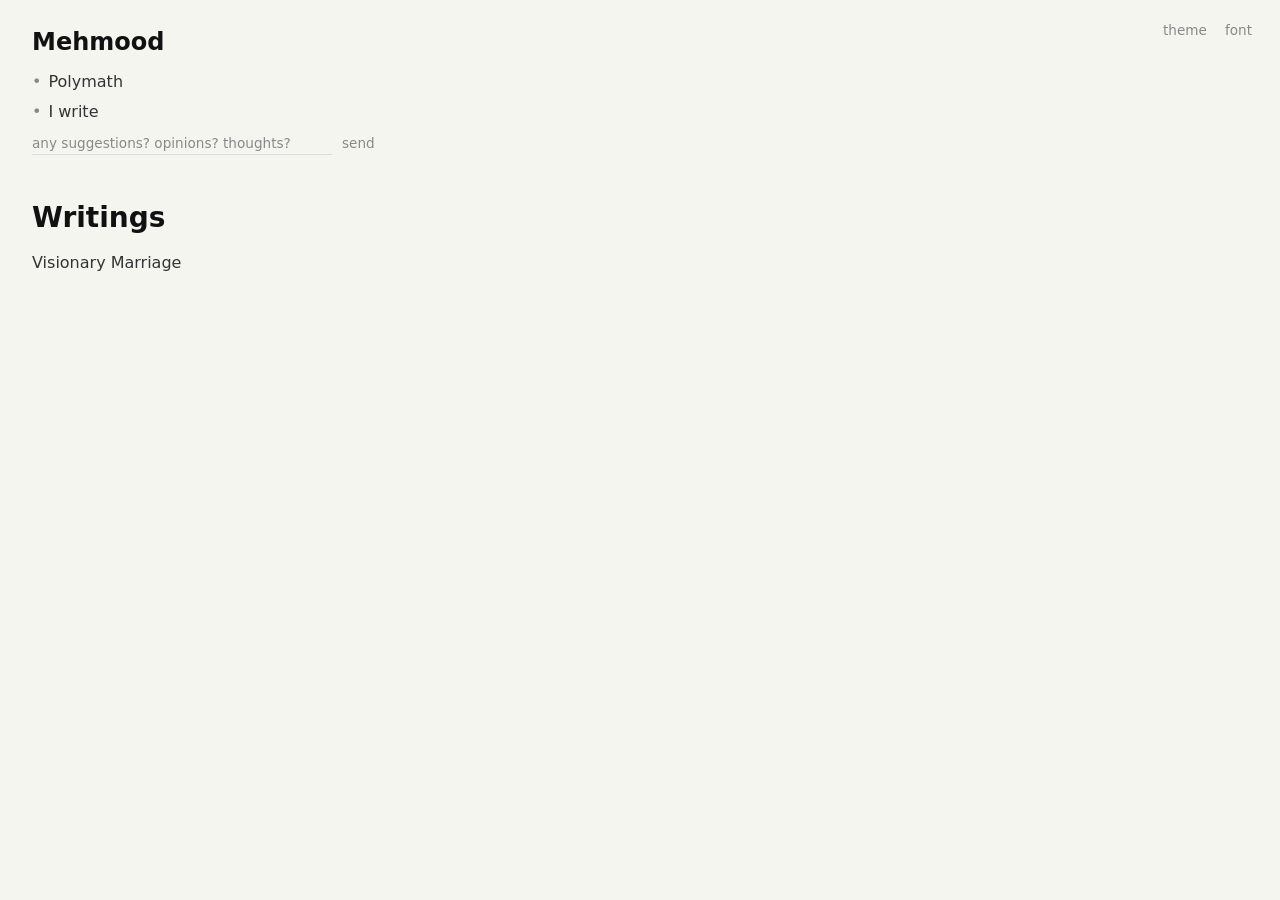
==== commit e5cd8488: "capitalize description bullet points" ====
--- a/index.html
+++ b/index.html
@@ -9,7 +9,7 @@
   <script defer src="/_vercel/insights/script.js"></script>
   <script>
     (function() {
-      if (localStorage.getItem('light') === '1') document.documentElement.classList.add('light');
+      if (localStorage.getItem('dark') === '1') document.documentElement.classList.add('dark');
       document.documentElement.style.setProperty('--base', [16,18,20][parseInt(localStorage.getItem('sz')||'0')] + 'px');
     })();
   </script>
@@ -21,13 +21,13 @@
     <button class="ctrl-btn" id="size-btn">font</button>
   </div>
 
-  <span class="top-label">Mehmood</span>
+  <strong class="site-name">Mehmood</strong>
 
   <ul class="intro-points">
-    <li>polymath</li>
-    <li>i write</li>
+    <li>Polymath</li>
+    <li>I write</li>
     <li class="no-dot">
-      <form class="suggest-form" name="suggestions" netlify>
+      <form class="suggest-form" action="https://formspree.io/f/mvzjbgoj" method="POST">
         <div class="suggest-row">
           <input class="suggest-input" type="text" name="suggestion" placeholder="any suggestions? opinions? thoughts?" required />
           <button class="suggest-btn" type="submit">send</button>
@@ -36,21 +36,17 @@
     </li>
   </ul>
 
-  <h2 class="section-title">Essays</h2>
+  <h2 class="section-title">Writings</h2>
   <ul class="writing-list">
-    <li><a href="Short Essays/Idk What Should I write.html">Idk What Should I Write</a></li>
+    <li><a href="Short Essays/Visionary Marriage.html">Visionary Marriage</a></li>
   </ul>
 
   <script>
     (function() {
       var sizes = [16, 18, 20], si = parseInt(localStorage.getItem('sz') || '0');
-      var themeBtn = document.getElementById('theme-btn');
-      function updateTheme() {
-        themeBtn.textContent = document.documentElement.classList.contains('light') ? 'theme' : 'theme';
-      }
-      themeBtn.addEventListener('click', function() {
-        var l = document.documentElement.classList.toggle('light');
-        localStorage.setItem('light', l ? '1' : '0');
+      document.getElementById('theme-btn').addEventListener('click', function() {
+        var d = document.documentElement.classList.toggle('dark');
+        localStorage.setItem('dark', d ? '1' : '0');
       });
       document.getElementById('size-btn').addEventListener('click', function() {
         si = (si + 1) % sizes.length;
--- a/Style.css
+++ b/Style.css
@@ -1,5 +1,16 @@
-/* ── Variables ───────────────────────────────────────── */
+/* ── Variables — light is the default ───────────────── */
 :root {
+  --bg:      #f5f5f0;
+  --text:    #333333;
+  --muted:   #888888;
+  --heading: #111111;
+  --link:    #333333;
+  --accent:  #4a7c35;
+  --border:  #ddd;
+  --base:    16px;
+}
+
+.dark {
   --bg:      #1c1c1f;
   --text:    #b8b8b8;
   --muted:   #606060;
@@ -7,17 +18,6 @@
   --link:    #b8b8b8;
   --accent:  #8aab6a;
   --border:  #2a2a2e;
-  --base:    16px;
-}
-
-.light {
-  --bg:      #f5f5f0;
-  --text:    #333333;
-  --muted:   #888888;
-  --heading: #111111;
-  --link:    #333333;
-  --accent:  #4a7c35;
-  --border:  #ddd;
 }
 
 /* ── Base ────────────────────────────────────────────── */
@@ -61,42 +61,53 @@
 
 .ctrl-btn:hover { color: var(--text); }
 
-/* ── Top label (Mehmood on home, Home on inner pages) ── */
+/* ── Top label ───────────────────────────────────────── */
 .top-label {
   display: block;
   font-size: calc(var(--base) * 0.85);
   color: var(--muted);
-  margin-bottom: 16px;
+  margin-bottom: 20px;
   text-decoration: none;
 }
 
-.top-label:hover { text-decoration: underline; color: var(--muted); }
+.top-label:hover { color: var(--muted); text-decoration: underline; }
+
+/* ── Site name (homepage) ────────────────────────────── */
+.site-name {
+  display: block;
+  font-size: calc(var(--base) * 1.5);
+  font-weight: 700;
+  color: var(--heading);
+  margin-bottom: 10px;
+  line-height: 1.2;
+}
 
 /* ── Intro bullets ───────────────────────────────────── */
 .intro-points {
   list-style: none;
   padding: 0;
-  margin: 0 0 40px 0;
+  margin: 0 0 44px 0;
 }
 
 .intro-points li {
-  font-size: calc(var(--base) * 0.875);
-  color: var(--muted);
-  padding: 1px 0;
-  line-height: 1.6;
+  font-size: var(--base);
+  color: var(--text);
+  padding: 2px 0;
+  line-height: 1.65;
 }
 
 .intro-points li::before {
   content: '•';
-  margin-right: 6px;
+  color: var(--muted);
+  margin-right: 7px;
 }
 
 .intro-points .no-dot::before { content: ''; margin: 0; }
 
-.intro-points a { color: var(--muted); }
+.intro-points a { color: var(--text); }
 .intro-points a:hover { text-decoration: underline; }
 
-/* ── Section title (Essays, Recommendations) ─────────── */
+/* ── Section title ───────────────────────────────────── */
 .section-title {
   font-size: calc(var(--base) * 1.75);
   font-weight: 700;
@@ -123,6 +134,11 @@
 }
 
 .writing-list a:hover { text-decoration: underline; }
+
+.writing-list .upcoming {
+  color: var(--muted);
+  font-size: var(--base);
+}
 
 /* ── Suggestion form ─────────────────────────────────── */
 .suggest-form { margin: 2px 0 0 0; display: block; }
@@ -141,7 +157,7 @@
   border-bottom: 1px solid var(--border);
   color: var(--text);
   font-family: inherit;
-  font-size: calc(var(--base) * 0.8);
+  font-size: calc(var(--base) * 0.85);
   padding: 3px 0;
   outline: none;
 }
@@ -154,7 +170,7 @@
   border: none;
   color: var(--muted);
   font-family: inherit;
-  font-size: calc(var(--base) * 0.8);
+  font-size: calc(var(--base) * 0.85);
   padding: 0;
   cursor: pointer;
 }
@@ -189,7 +205,7 @@
   margin: 32px 0 10px 0;
 }
 
-/* ── Plain lists (about, products) ──────────────────── */
+/* ── Content bullets (about, products) ──────────────── */
 .bullets {
   list-style: none;
   padding: 0;
@@ -226,5 +242,6 @@
 @media (max-width: 600px) {
   body { padding: 20px 20px 56px; }
   .controls-fixed { top: 16px; right: 18px; }
+  .site-name { font-size: calc(var(--base) * 1.3); }
   .page-title { font-size: calc(var(--base) * 1.6); }
 }
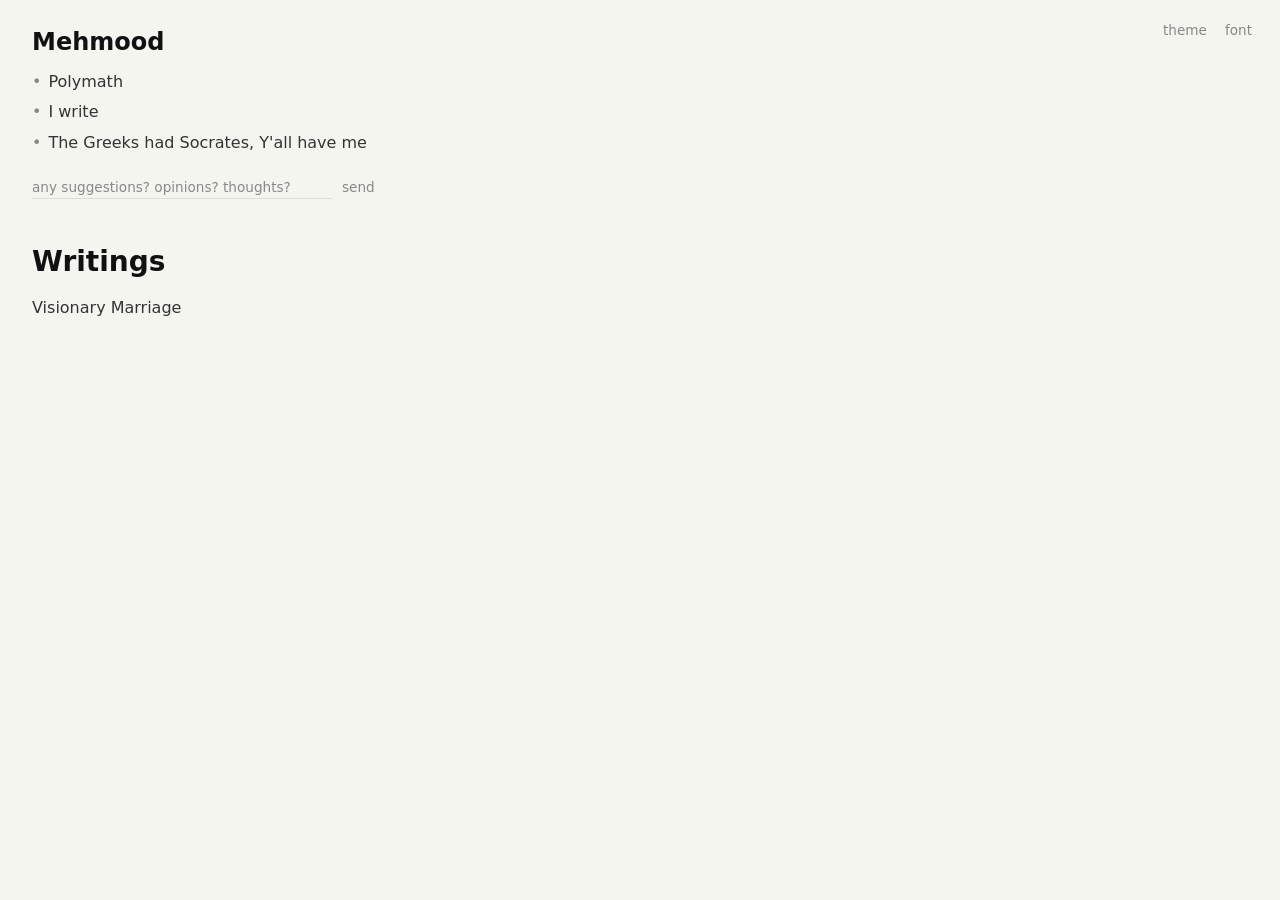
==== commit 454807dc: "add Socrates bullet to home page intro points Co-Authored-By: Claude Sonnet 5 <noreply@anthropic.com" ====
--- a/index.html
+++ b/index.html
@@ -26,6 +26,7 @@
   <ul class="intro-points">
     <li>Polymath</li>
     <li>I write</li>
+    <li>The Greeks had Socrates, Y'all have me</li>
     <li class="no-dot">
       <form class="suggest-form" action="https://formspree.io/f/mvzjbgoj" method="POST">
         <div class="suggest-row">
--- a/Style.css
+++ b/Style.css
@@ -103,6 +103,7 @@
 }
 
 .intro-points .no-dot::before { content: ''; margin: 0; }
+.intro-points .no-dot { margin-top: 14px; }
 
 .intro-points a { color: var(--text); }
 .intro-points a:hover { text-decoration: underline; }
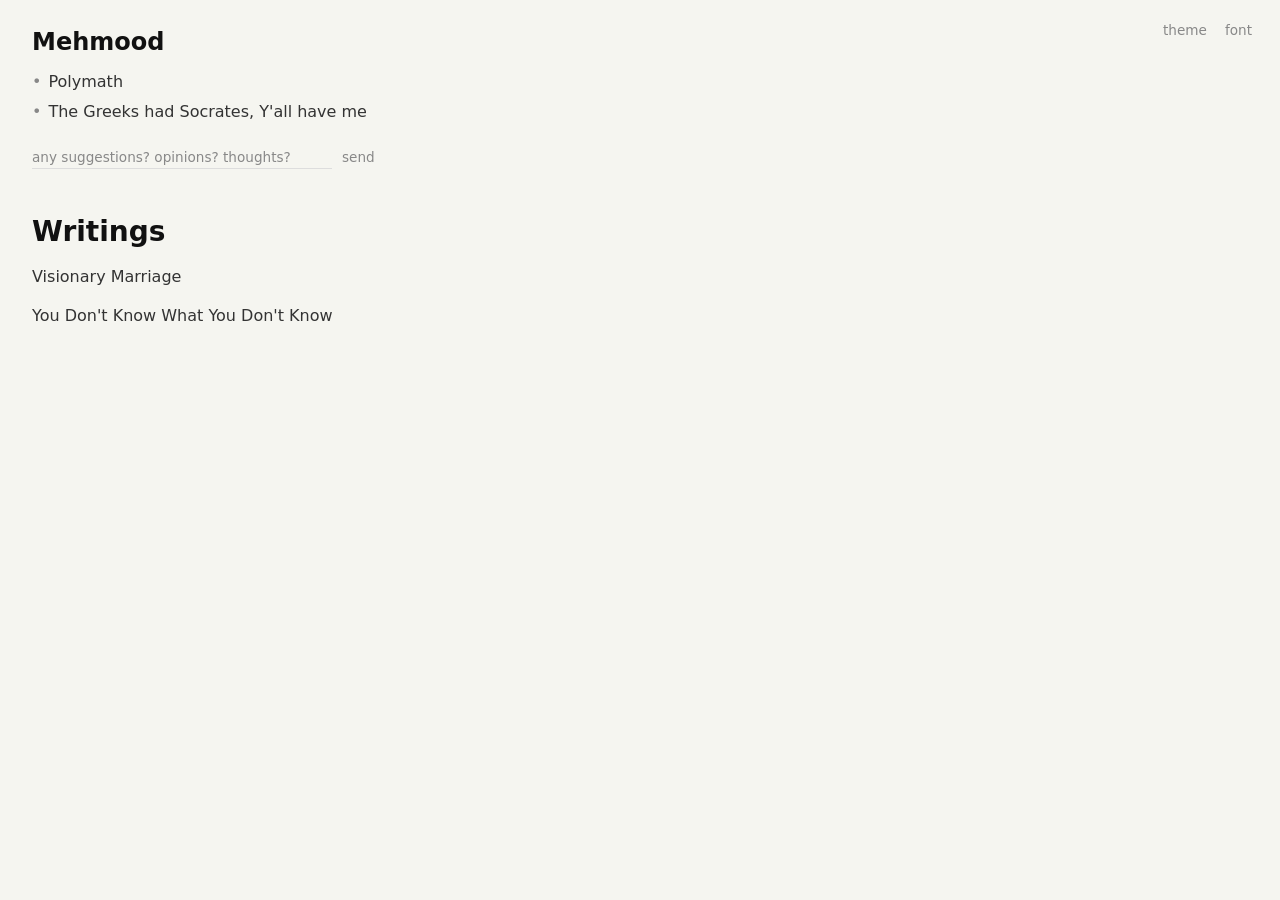
==== commit e812e973: "remove 'I write' bullet from home page intro points" ====
--- a/index.html
+++ b/index.html
@@ -25,7 +25,6 @@
 
   <ul class="intro-points">
     <li>Polymath</li>
-    <li>I write</li>
     <li>The Greeks had Socrates, Y'all have me</li>
     <li class="no-dot">
       <form class="suggest-form" action="https://formspree.io/f/mvzjbgoj" method="POST">
@@ -40,6 +39,7 @@
   <h2 class="section-title">Writings</h2>
   <ul class="writing-list">
     <li><a href="Short Essays/Visionary Marriage.html">Visionary Marriage</a></li>
+    <li><a href="Short Essays/You Dont Know What You Dont Know.html">You Don't Know What You Don't Know</a></li>
   </ul>
 
   <script>
